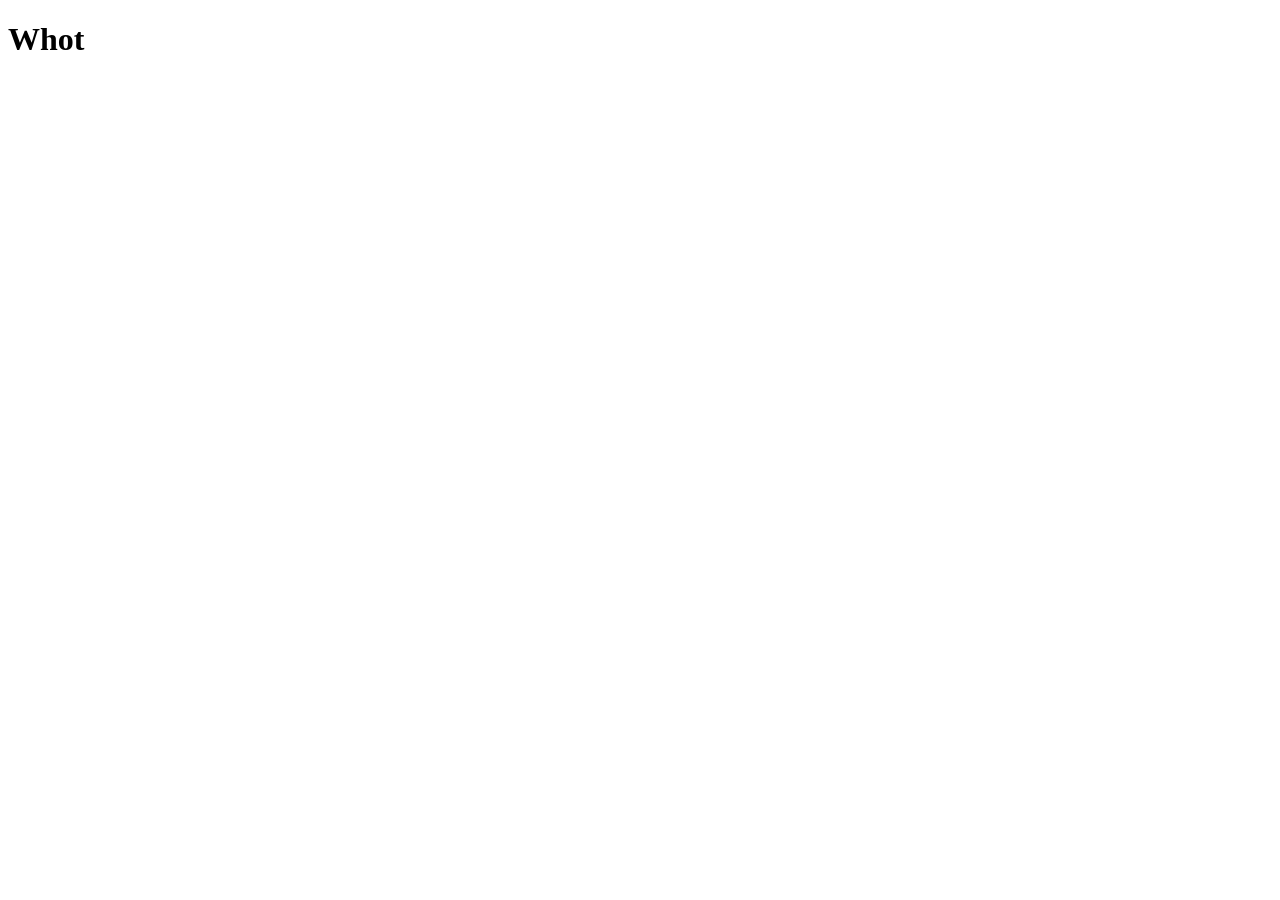
==== index.html @ 3cd40c49 "Initial commit" ====
<!doctype html>
<html lang="en">
  <head>
    <meta charset="UTF-8" />
    <meta name="viewport" content="width=device-width, initial-scale=1.0" />
    <link rel="stylesheet" href="./styles.css" />
    <title>Whot game</title>
  </head>
  <body>
    <h1>Whot</h1>
    <script src="./script.js"></script>
  </body>
</html>
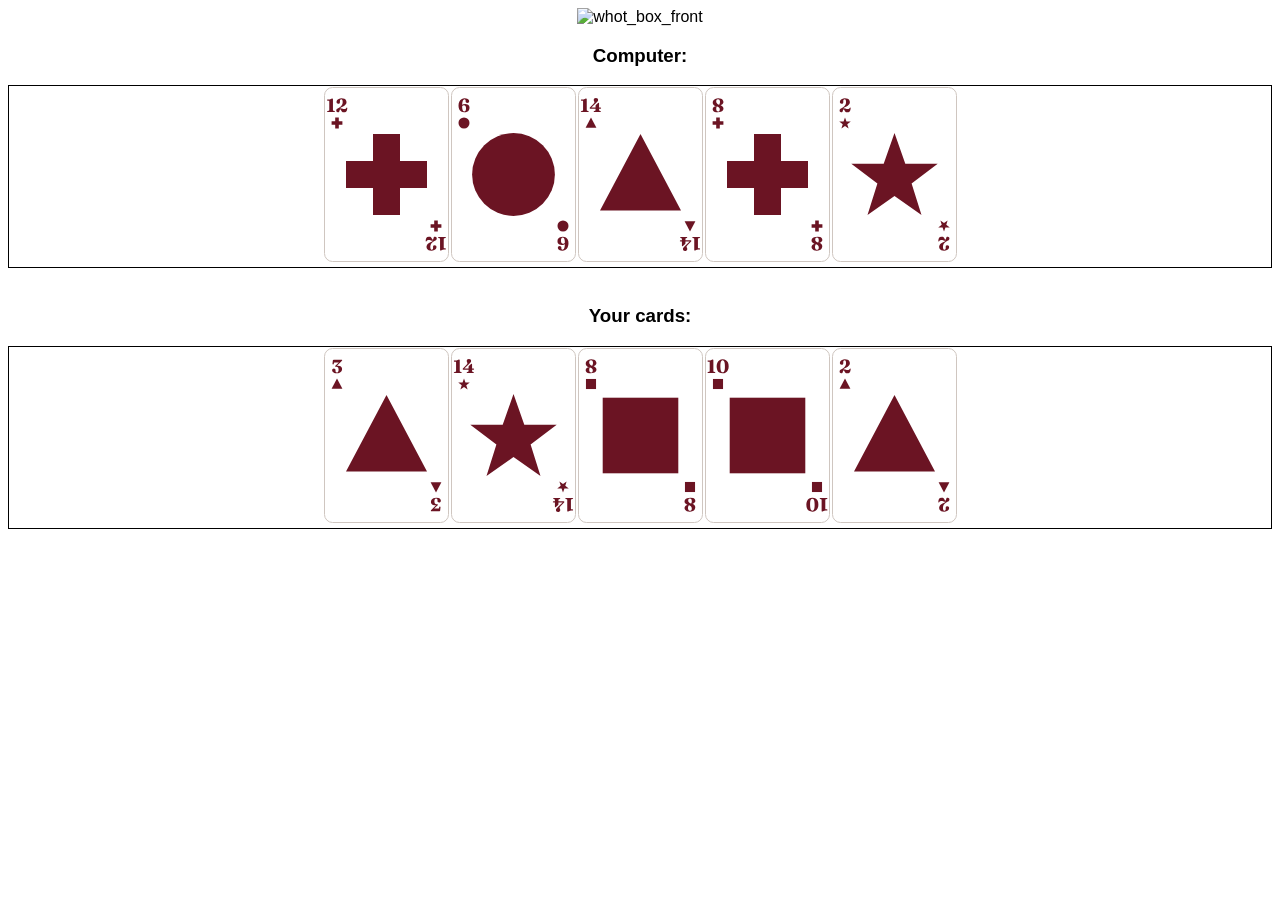
==== commit ffe00795: "refactor(cards): rename single-digit card SVGs and update references" ====
--- a/index.html
+++ b/index.html
@@ -3,11 +3,23 @@
   <head>
     <meta charset="UTF-8" />
     <meta name="viewport" content="width=device-width, initial-scale=1.0" />
-    <link rel="stylesheet" href="./styles.css" />
-    <title>Whot game</title>
+
+    <link rel="stylesheet" href="styles.css" />
+    <title>Document</title>
   </head>
   <body>
-    <h1>Whot</h1>
+    <img
+      src="cards/whot_box_front.svg"
+      alt="whot_box_front"
+      class="whot-brand"
+    />
+    <h3>Computer:</h3>
+    <div id="computer-cards"></div>
+    <br />
+
+    <h3>Your cards:</h3>
+    <div id="your-cards"></div>
+
     <script src="./script.js"></script>
   </body>
 </html>
--- a/styles.css
+++ b/styles.css
@@ -0,0 +1,32 @@
+body {
+  font-family: "Segoe UI", sans-serif;
+  text-align: center;
+}
+
+.whot-brand {
+  height: 175px;
+  width: 125px;
+}
+
+#computer-cards,
+#your-cards {
+  border: 1px solid black;
+}
+#computer-cards img,
+#your-cards img {
+  height: 175px;
+  width: 125px;
+  margin: 1px;
+}
+
+#hit {
+  width: 100px;
+  height: 50px;
+  font-size: 20px;
+}
+
+#stay {
+  width: 100px;
+  height: 50px;
+  font-size: 20px;
+}
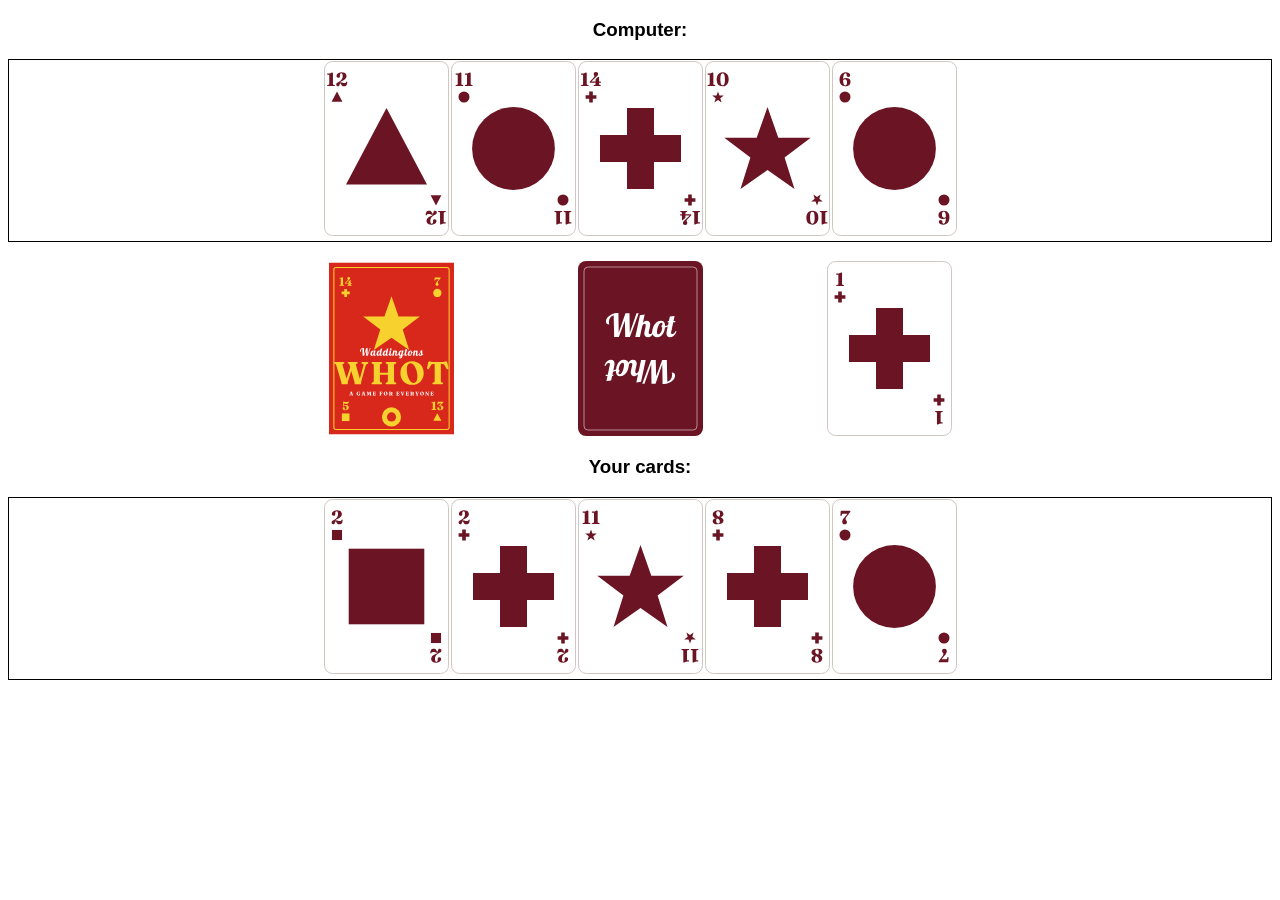
==== commit d59b0fa0: "feat(gameplay): discard cards by clicking them Implements a click event listener on rendered player " ====
--- a/index.html
+++ b/index.html
@@ -8,14 +8,18 @@
     <title>Document</title>
   </head>
   <body>
-    <img
-      src="cards/whot_box_front.svg"
-      alt="whot_box_front"
-      class="whot-brand"
-    />
     <h3>Computer:</h3>
     <div id="computer-cards"></div>
     <br />
+
+    <div class="top-cards-container" id="top-cards-container">
+      <img
+        src="cards/whot_box_front.svg"
+        alt="whot_box_front"
+        class="whot-brand"
+      />
+      <img src="cards/card_back.svg" alt="whot_box_front" class="whot-brand" />
+    </div>
 
     <h3>Your cards:</h3>
     <div id="your-cards"></div>
--- a/styles.css
+++ b/styles.css
@@ -13,7 +13,8 @@
   border: 1px solid black;
 }
 #computer-cards img,
-#your-cards img {
+#your-cards img,
+.top-cards-container img {
   height: 175px;
   width: 125px;
   margin: 1px;
@@ -30,3 +31,10 @@
   height: 50px;
   font-size: 20px;
 }
+
+.top-cards-container {
+  display: flex;
+  justify-content: space-between;
+  width: 625px;
+  margin: 0 auto;
+}
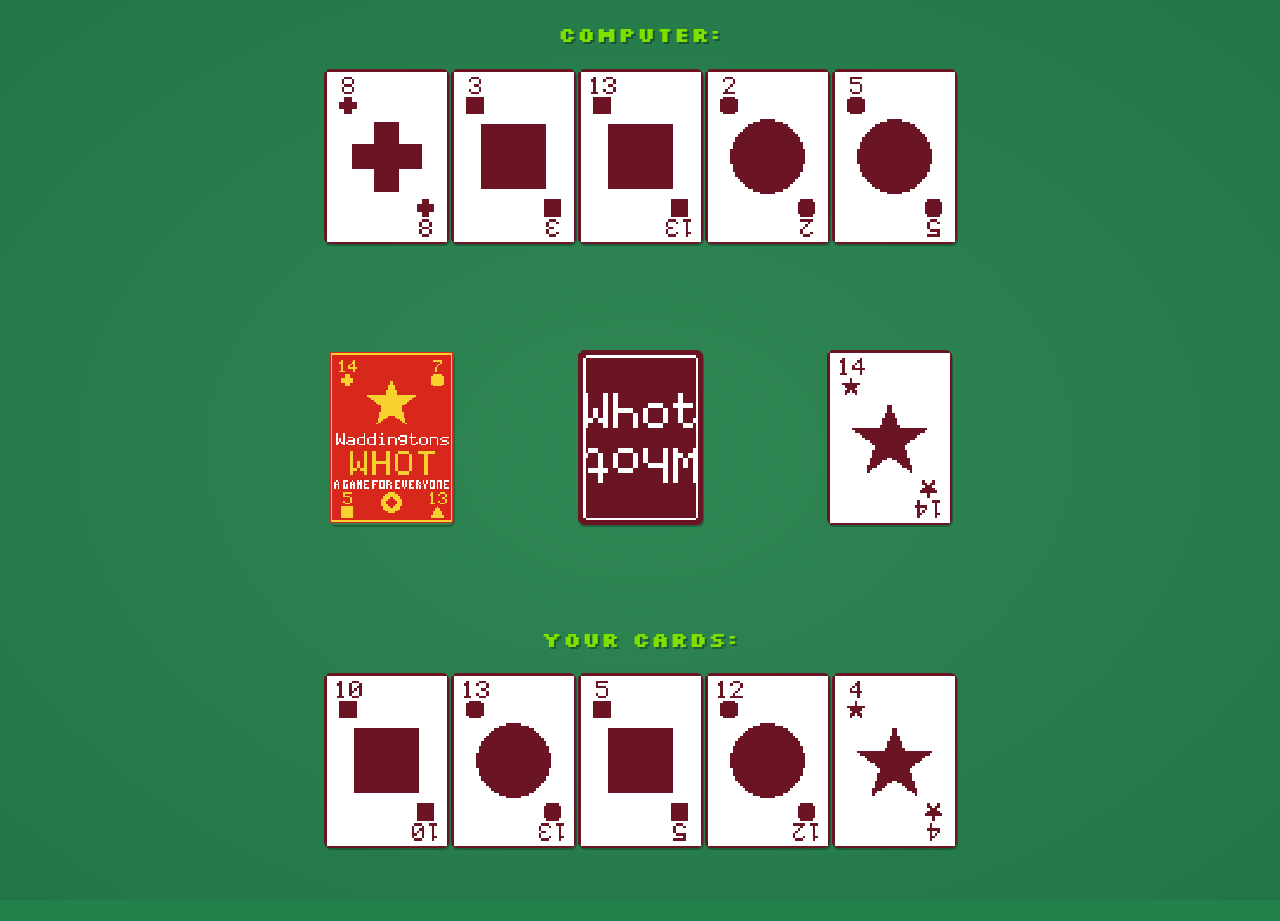
==== commit a3833c8d: "style(cards): pixelize card artwork and add pixel box front Redesign all card SVGs in a pixel-art st" ====
--- a/index.html
+++ b/index.html
@@ -3,18 +3,26 @@
   <head>
     <meta charset="UTF-8" />
     <meta name="viewport" content="width=device-width, initial-scale=1.0" />
+    <link rel="preconnect" href="https://fonts.googleapis.com" />
+    <link
+      href="https://fonts.googleapis.com/css2?family=Playfair+Display:wght@600&display=swap"
+      rel="stylesheet"
+    />
 
+    <link
+      href="https://fonts.googleapis.com/css2?family=Silkscreen&display=swap"
+      rel="stylesheet"
+    />
     <link rel="stylesheet" href="styles.css" />
-    <title>Document</title>
+    <title>Whot card game</title>
   </head>
   <body>
     <h3>Computer:</h3>
     <div id="computer-cards"></div>
-    <br />
 
     <div class="top-cards-container" id="top-cards-container">
       <img
-        src="cards/whot_box_front.svg"
+        src="cards/whot_box_front_pixel.svg"
         alt="whot_box_front"
         class="whot-brand"
       />
--- a/styles.css
+++ b/styles.css
@@ -1,40 +1,65 @@
 body {
-  font-family: "Segoe UI", sans-serif;
+  font-family:
+    "Segoe UI",
+    system-ui,
+    -apple-system,
+    Roboto,
+    sans-serif;
   text-align: center;
+  color: white;
+  min-height: 100vh;
+  margin: 0;
+
+  background-color: #23804a;
+  background-image: radial-gradient(
+    ellipse at center,
+    rgba(255, 255, 255, 0.06) 0%,
+    rgba(0, 0, 0, 0.08) 100%
+  );
+  background-attachment: fixed;
 }
 
+#computer-cards img,
+#your-cards img,
+.top-cards-container img,
 .whot-brand {
-  height: 175px;
-  width: 125px;
+  max-height: 175px;
+  max-width: 125px;
+  margin: 1px;
+  border-radius: 6px;
+  box-shadow: 1px 2px 0 rgba(0, 0, 0, 0.25);
 }
 
-#computer-cards,
-#your-cards {
-  border: 1px solid black;
-}
-#computer-cards img,
-#your-cards img,
-.top-cards-container img {
-  height: 175px;
-  width: 125px;
-  margin: 1px;
+#your-cards img {
+  transition:
+    transform 0.15s ease,
+    box-shadow 0.15s ease;
 }
 
-#hit {
-  width: 100px;
-  height: 50px;
-  font-size: 20px;
-}
-
-#stay {
-  width: 100px;
-  height: 50px;
-  font-size: 20px;
+#your-cards img:hover {
+  transform: translateY(-10px);
+  box-shadow:
+    0 4px 8px rgba(0, 0, 0, 0.45),
+    0 14px 24px rgba(0, 0, 0, 0.4);
 }
 
 .top-cards-container {
   display: flex;
   justify-content: space-between;
-  width: 625px;
-  margin: 0 auto;
+  max-width: 625px;
+  margin: 100px auto;
+  @media (max-width: 768px) {
+    max-width: 625px;
+  }
 }
+/* h3 {
+  font-family: "Playfair Display", Georgia, serif;
+} */
+h3 {
+  font-family: "Silkscreen", monospace;
+  font-size: 1.3rem;
+  color: #7fe000;
+  text-transform: none;
+  letter-spacing: 0.05em;
+  text-shadow: 2px 2px 0 rgba(0, 0, 0, 0.3);
+}
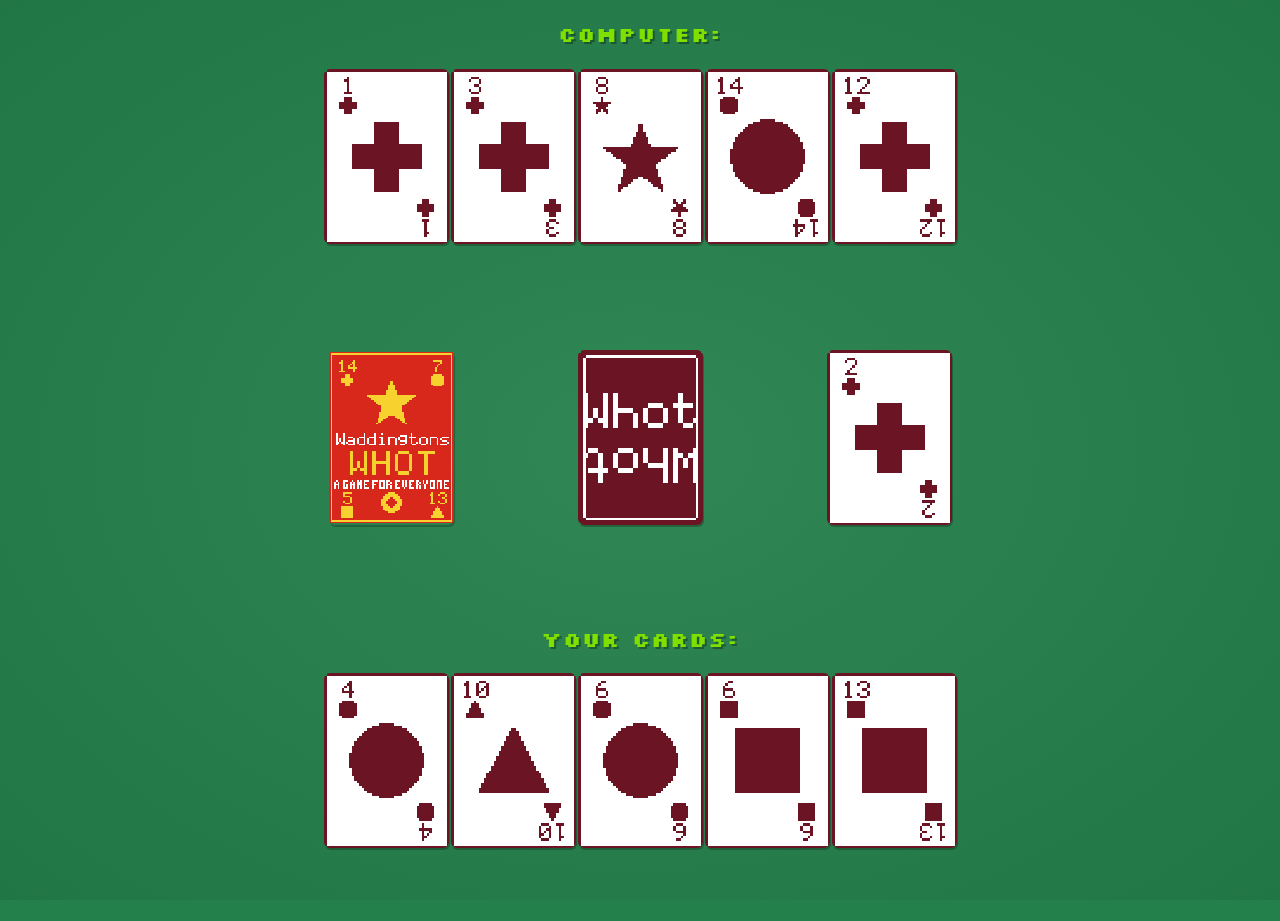
==== commit f6048e19: "feat(cards): update current card and attributes - Updates div's id as static-cards. - Updates div's " ====
--- a/index.html
+++ b/index.html
@@ -20,7 +20,7 @@
     <h3>Computer:</h3>
     <div id="computer-cards"></div>
 
-    <div class="top-cards-container" id="top-cards-container">
+    <div class="static-cards" id="static-cards">
       <img
         src="cards/whot_box_front_pixel.svg"
         alt="whot_box_front"
--- a/styles.css
+++ b/styles.css
@@ -21,7 +21,7 @@
 
 #computer-cards img,
 #your-cards img,
-.top-cards-container img,
+.static-cards img,
 .whot-brand {
   max-height: 175px;
   max-width: 125px;
@@ -43,7 +43,7 @@
     0 14px 24px rgba(0, 0, 0, 0.4);
 }
 
-.top-cards-container {
+.static-cards {
   display: flex;
   justify-content: space-between;
   max-width: 625px;
